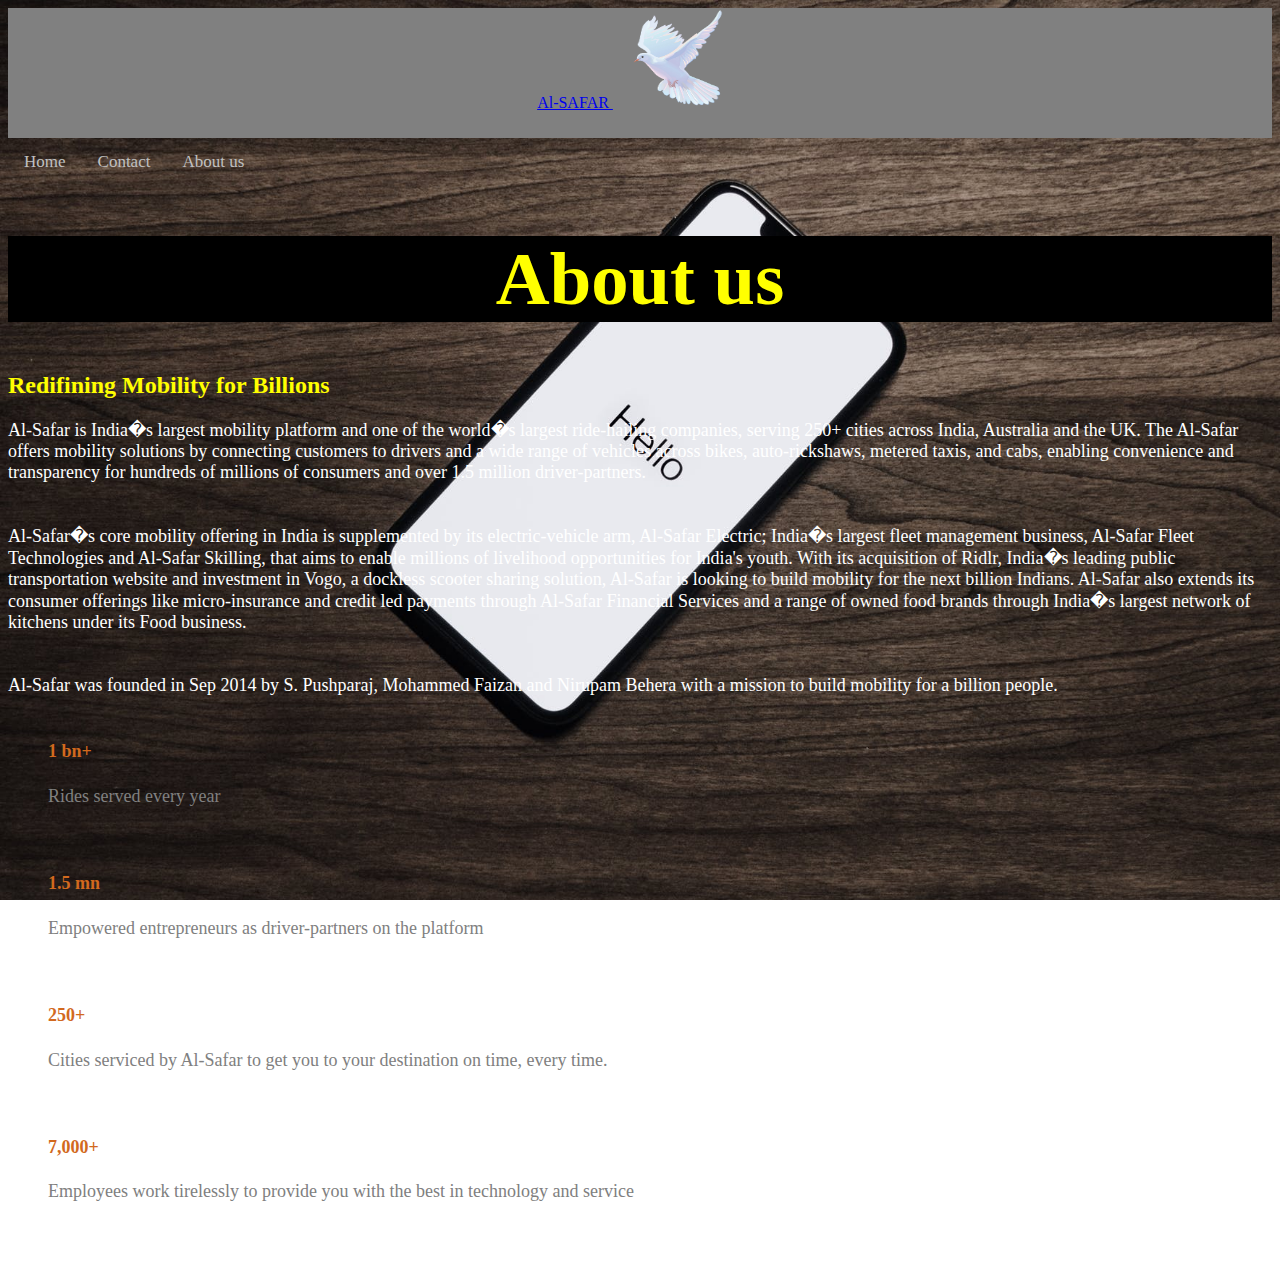
==== aboutus.html @ 98d8bfc9 "first commit" ====
<!DOCTYPE HTML>
<head><title>About Us | Al-Safar</title></head>
<style>
body {  background-image: url("contact.jpeg");
	background-size:cover;
	background-attachment:fixed;}
.top
{   background-color:grey;
    height:130px;
    width:100%;
    text-align:center;
}
.topnav {
  background-color: transparent;
  overflow: hidden;
}

.topnav a {
  float: left;
  font-family:consolas;
  color: silver;
  text-align: center;
  padding: 14px 16px;
  text-decoration: none;
  font-size: 17px;
}

/* Change the color of links on hover */
.topnav a:hover {
  color: yellow;
}
.anch{
	text-decoration:none;
	cursor:pointer;
	font-size:38pt;
	font-family: 'Righteous', cursive;
	color:yellow;}
.anch{
	text-decoration:none;
	cursor:pointer;
	font-size:38pt;
	font-family: 'Righteous', cursive;
	 color:dark blue;}
.c{	background-color:black;
	font-size:56pt;
	color:yellow;
	font-family:'Righteous', cursive}
.logo{width:130px;
	height:100px;}
p{ color:white;
	font-size:large;}
h2{color:yellow;
	font-size:x-large;}
h4{color:chocolate;}

ul{color:grey;
        list-style-type:none;
	font-size:large;}
</style>
<body>

<div class="top">
<a href="index.html"> Al-SAFAR <img class="logo" src="logo.png"/></a>
</div>
</div>
<div class="topnav">
  <a class="active" href="index.html">Home</a>
  <a href="contacus.html">Contact</a>
  <a href="aboutus.html">About us</a>
</div>
<div class="about">
<h1 align="center" class="c"><b><strong>About us</strong></b></h1> 
</div>
<div>
<h2>Redifining Mobility for Billions</h2>
<p>Al-Safar is India�s largest mobility platform and one of the world�s largest ride-hailing companies, serving 250+ cities across India, Australia and the UK. The Al-Safar offers mobility solutions by connecting customers to drivers and a wide range of vehicles across bikes, auto-rickshaws, metered taxis, and cabs, enabling convenience and transparency for hundreds of millions of consumers and over 1.5 million driver-partners.<br/><br/><br/>

Al-Safar�s core mobility offering in India is supplemented by its electric-vehicle arm, Al-Safar Electric; India�s largest fleet management business, Al-Safar Fleet Technologies and Al-Safar Skilling, that aims to enable millions of livelihood opportunities for India's youth. With its acquisition of Ridlr, India�s leading public transportation website and investment in Vogo, a dockless scooter sharing solution, Al-Safar is looking to build mobility for the next billion Indians. Al-Safar also extends its consumer offerings like micro-insurance and credit led payments through Al-Safar Financial Services and a range of owned food brands through India�s largest network of kitchens under its Food business.<br/><br/><br/>

Al-Safar was founded in Sep 2014 by S. Pushparaj, Mohammed Faizan and Nirupam Behera with a mission to build mobility for a billion people.
<br>
<br>
<ul>
<li><h4>1 bn+</h4>Rides served every year</li><br/><br/>
<li><h4>1.5 mn</h4>Empowered entrepreneurs as driver-partners on the platform</li><br/><br/>
<li><h4>250+</h4>Cities serviced by Al-Safar to get you to your destination on time, every time.</li><br/><br/>
<li><h4>7,000+</h4>Employees work tirelessly to provide you with the best in technology and service</li><br/><br/>
</ul></p>
<br>
</div>
</body>
</html>
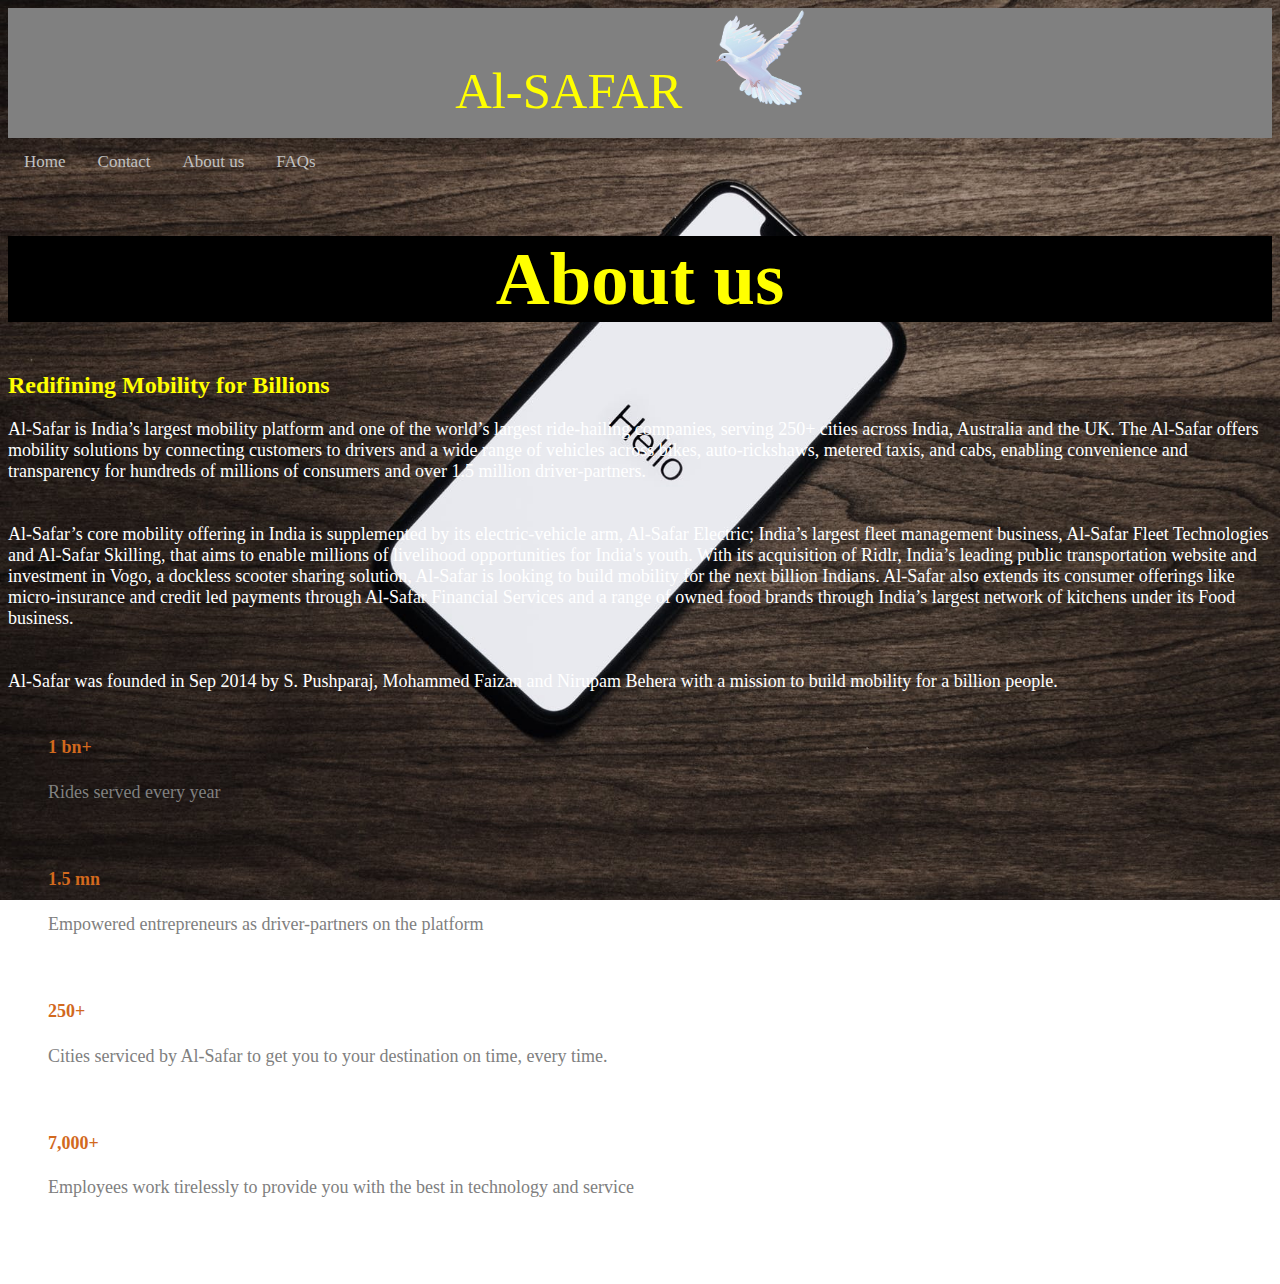
==== commit fe1a22c9: "Update aboutus.html" ====
--- a/aboutus.html
+++ b/aboutus.html
@@ -60,23 +60,24 @@
 <body>
 
 <div class="top">
-<a href="index.html"> Al-SAFAR <img class="logo" src="logo.png"/></a>
+<a href="index.html" class="anch"> Al-SAFAR <img class="logo" src="logo.png"/></a>
 </div>
-</div>+</div>
 
 <div class="topnav">
   <a class="active" href="index.html">Home</a>
   <a href="contacus.html">Contact</a>
   <a href="aboutus.html">About us</a>
+  <a href="faq.html">FAQs</a>
 </div>
 <div class="about">
 <h1 align="center" class="c"><b><strong>About us</strong></b></h1> 
 </div>
 <div>
 <h2>Redifining Mobility for Billions</h2>
-<p>Al-Safar is India�s largest mobility platform and one of the world�s largest ride-hailing companies, serving 250+ cities across India, Australia and the UK. The Al-Safar offers mobility solutions by connecting customers to drivers and a wide range of vehicles across bikes, auto-rickshaws, metered taxis, and cabs, enabling convenience and transparency for hundreds of millions of consumers and over 1.5 million driver-partners.<br/><br/><br/>
+<p>Al-Safar is India’s largest mobility platform and one of the world’s largest ride-hailing companies, serving 250+ cities across India, Australia and the UK. The Al-Safar offers mobility solutions by connecting customers to drivers and a wide range of vehicles across bikes, auto-rickshaws, metered taxis, and cabs, enabling convenience and transparency for hundreds of millions of consumers and over 1.5 million driver-partners.<br/><br/><br/>
 
-Al-Safar�s core mobility offering in India is supplemented by its electric-vehicle arm, Al-Safar Electric; India�s largest fleet management business, Al-Safar Fleet Technologies and Al-Safar Skilling, that aims to enable millions of livelihood opportunities for India's youth. With its acquisition of Ridlr, India�s leading public transportation website and investment in Vogo, a dockless scooter sharing solution, Al-Safar is looking to build mobility for the next billion Indians. Al-Safar also extends its consumer offerings like micro-insurance and credit led payments through Al-Safar Financial Services and a range of owned food brands through India�s largest network of kitchens under its Food business.<br/><br/><br/>
+Al-Safar’s core mobility offering in India is supplemented by its electric-vehicle arm, Al-Safar Electric; India’s largest fleet management business, Al-Safar Fleet Technologies and Al-Safar Skilling, that aims to enable millions of livelihood opportunities for India's youth. With its acquisition of Ridlr, India’s leading public transportation website and investment in Vogo, a dockless scooter sharing solution, Al-Safar is looking to build mobility for the next billion Indians. Al-Safar also extends its consumer offerings like micro-insurance and credit led payments through Al-Safar Financial Services and a range of owned food brands through India’s largest network of kitchens under its Food business.<br/><br/><br/>
 
 Al-Safar was founded in Sep 2014 by S. Pushparaj, Mohammed Faizan and Nirupam Behera with a mission to build mobility for a billion people.
 <br>
@@ -90,4 +91,4 @@
 <br>
 </div>
 </body>
-</html>+</html>
